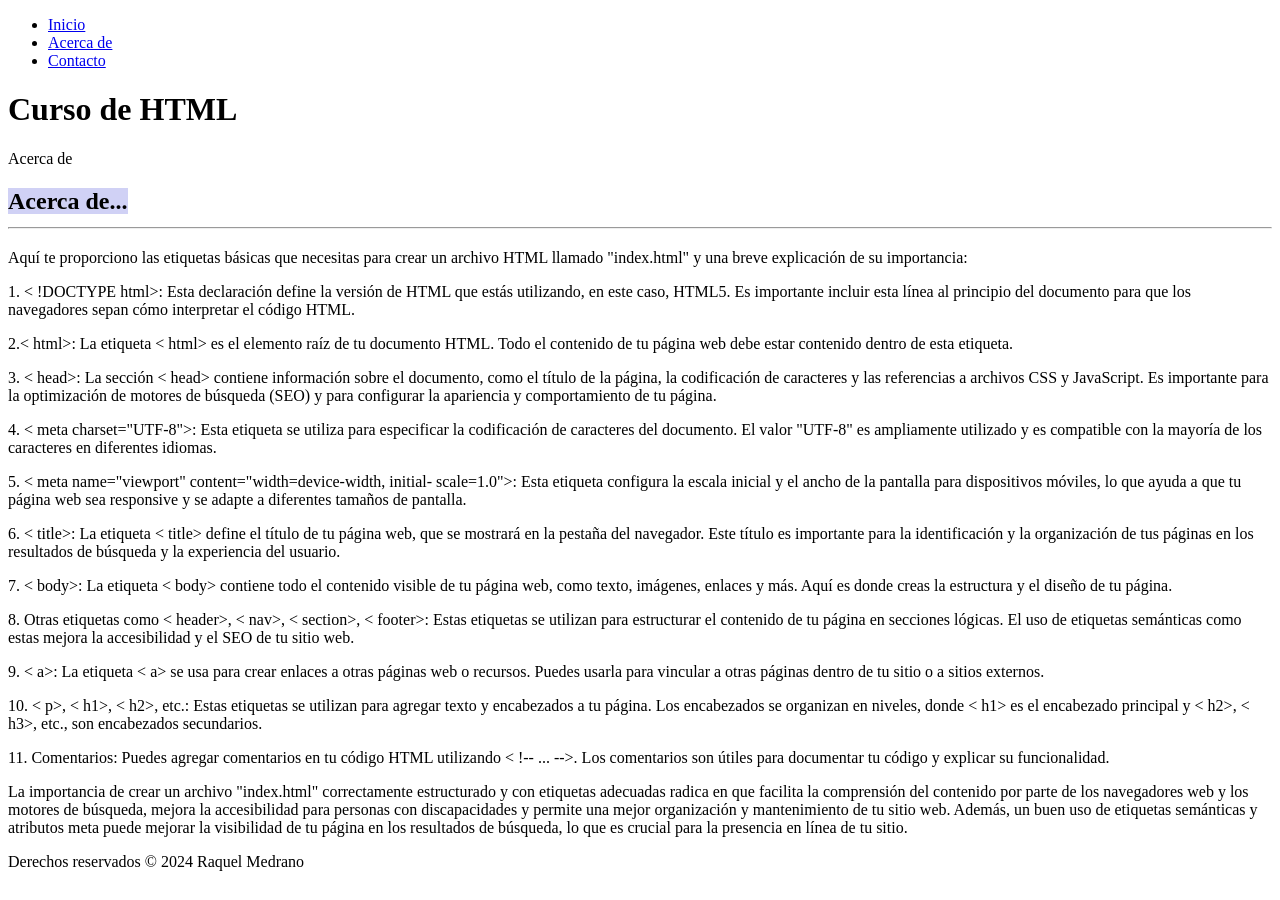
==== about.html @ 11ad398d "tercero" ====
<!DOCTYPE html> <!-- Indica que es un documento HTML, de lo contrario si no lo
ponemos, lo interpretaria como codigo antiguo antes de los 90's Quirks mode,
aparecerian codigos antiguos -->
<html lang="es">

<!--invoca al archivo style.css que contiene todas las configuraciones de estilos de
la página-->
<link rel="stylesheet" href="styles.css">

<!-- Encabezado, el valor atributo id invoca a una funcion del archivo style.css
para dar el formato del menu -->
<header id="mi-encabezado">

<title>CURSO HTML</title>
<!--Creacion del menú utilizando Nav-->
<nav>
<ul>
<li><a href="index.html">Inicio</a></li>
<li><a href="about.html">Acerca de </a></li>
<li><a href="contact.html">Contacto</a></li>
</ul>
</nav>

<!--Texto del encabezado-->
<h1>Curso de HTML</h1>
<p>Acerca de</p>

</header>

<!--Cuerpo del HTML. Las configuraciones de estilos se encuentran en el archivo
style.css-->
<body>

<main>

<!--*CONFIGURACION DEL TEXTO EN EL CUERPO. El tamño y tipo de letra
estan especificados en el archivo style.css*-->
<section class="contenido">
<h2> <span style="background-color:rgb(208, 209, 245);" ;>Acerca
de...</span>
<tr><td> <hr>
</hr></h2>
<p>
Aquí te proporciono las etiquetas básicas que necesitas para crear un
archivo HTML llamado
"index.html" y una breve explicación de su importancia:</p>
<p>
1. < !DOCTYPE html>: Esta declaración define la versión de HTML que
estás utilizando, en este
caso, HTML5. Es importante incluir esta línea al principio del documento
para que los navegadores
sepan cómo interpretar el código HTML.</p>
<p>
2.< html>: La etiqueta < html> es el elemento raíz de tu documento HTML.
Todo el contenido
de tu página web debe estar contenido dentro de esta etiqueta.</p>
<p>
3. < head>: La sección < head> contiene información sobre el documento,
como el título de la página,

la codificación de caracteres y las referencias a archivos CSS y JavaScript.
Es importante para la
optimización de motores de búsqueda (SEO) y para configurar la
apariencia y comportamiento de tu página.</p>
<p>
4. < meta charset="UTF-8">: Esta etiqueta se utiliza para especificar la
codificación de caracteres
del documento. El valor "UTF-8" es ampliamente utilizado y es compatible
con la mayoría de los
caracteres en diferentes idiomas.</p>
<p>

5. < meta name="viewport" content="width=device-width, initial-
scale=1.0">: Esta etiqueta configura

la escala inicial y el ancho de la pantalla para dispositivos móviles, lo que
ayuda a que tu página
web sea responsive y se adapte a diferentes tamaños de pantalla.</p>
<p>
6. < title>: La etiqueta < title> define el título de tu página web, que se
mostrará en la pestaña
del navegador. Este título es importante para la identificación y la
organización de tus páginas en
los resultados de búsqueda y la experiencia del usuario.</p>
<p>
7. < body>: La etiqueta < body> contiene todo el contenido visible de tu
página web, como texto,
imágenes, enlaces y más. Aquí es donde creas la estructura y el diseño de
tu página.</p>
<p>
8. Otras etiquetas como < header>, < nav>, < section>, < footer>: Estas
etiquetas se utilizan para
estructurar el contenido de tu página en secciones lógicas. El uso de
etiquetas semánticas como

estas mejora la accesibilidad y el SEO de tu sitio web.</p>
<p>
9. < a>: La etiqueta < a> se usa para crear enlaces a otras páginas web o
recursos. Puedes usarla
para vincular a otras páginas dentro de tu sitio o a sitios externos.</p>
<p>
10. < p>, < h1>, < h2>, etc.: Estas etiquetas se utilizan para agregar texto y
encabezados a tu página.
Los encabezados se organizan en niveles, donde < h1> es el encabezado
principal y < h2>, < h3>, etc.,
son encabezados secundarios.
</p>
<p>
11. Comentarios: Puedes agregar comentarios en tu código HTML
utilizando < !-- ... -->. Los comentarios
son útiles para documentar tu código y explicar su funcionalidad.</p>
<p>
La importancia de crear un archivo "index.html" correctamente
estructurado y con etiquetas adecuadas
radica en que facilita la comprensión del contenido por parte de los
navegadores web y los motores
de búsqueda, mejora la accesibilidad para personas con discapacidades y
permite una mejor organización
y mantenimiento de tu sitio web. Además, un buen uso de etiquetas
semánticas y atributos meta puede
mejorar la visibilidad de tu página en los resultados de búsqueda, lo que es
crucial para la presencia
en línea de tu sitio.</p>

</td></tr>

</section>
</main>

<!--Pie de pagina-->
<!--el atributo Class="footer" invoca a una funcion del archivo style.css para dar
el formato del pie de pagina-->
<div class="footer">Derechos reservados © 2024 Raquel Medrano</div>

<!--Invoca al archivo script.js que contiene la funcion que controla el
comportamiento del menu-->
<script src="script.js"></script>
</body>
</html>
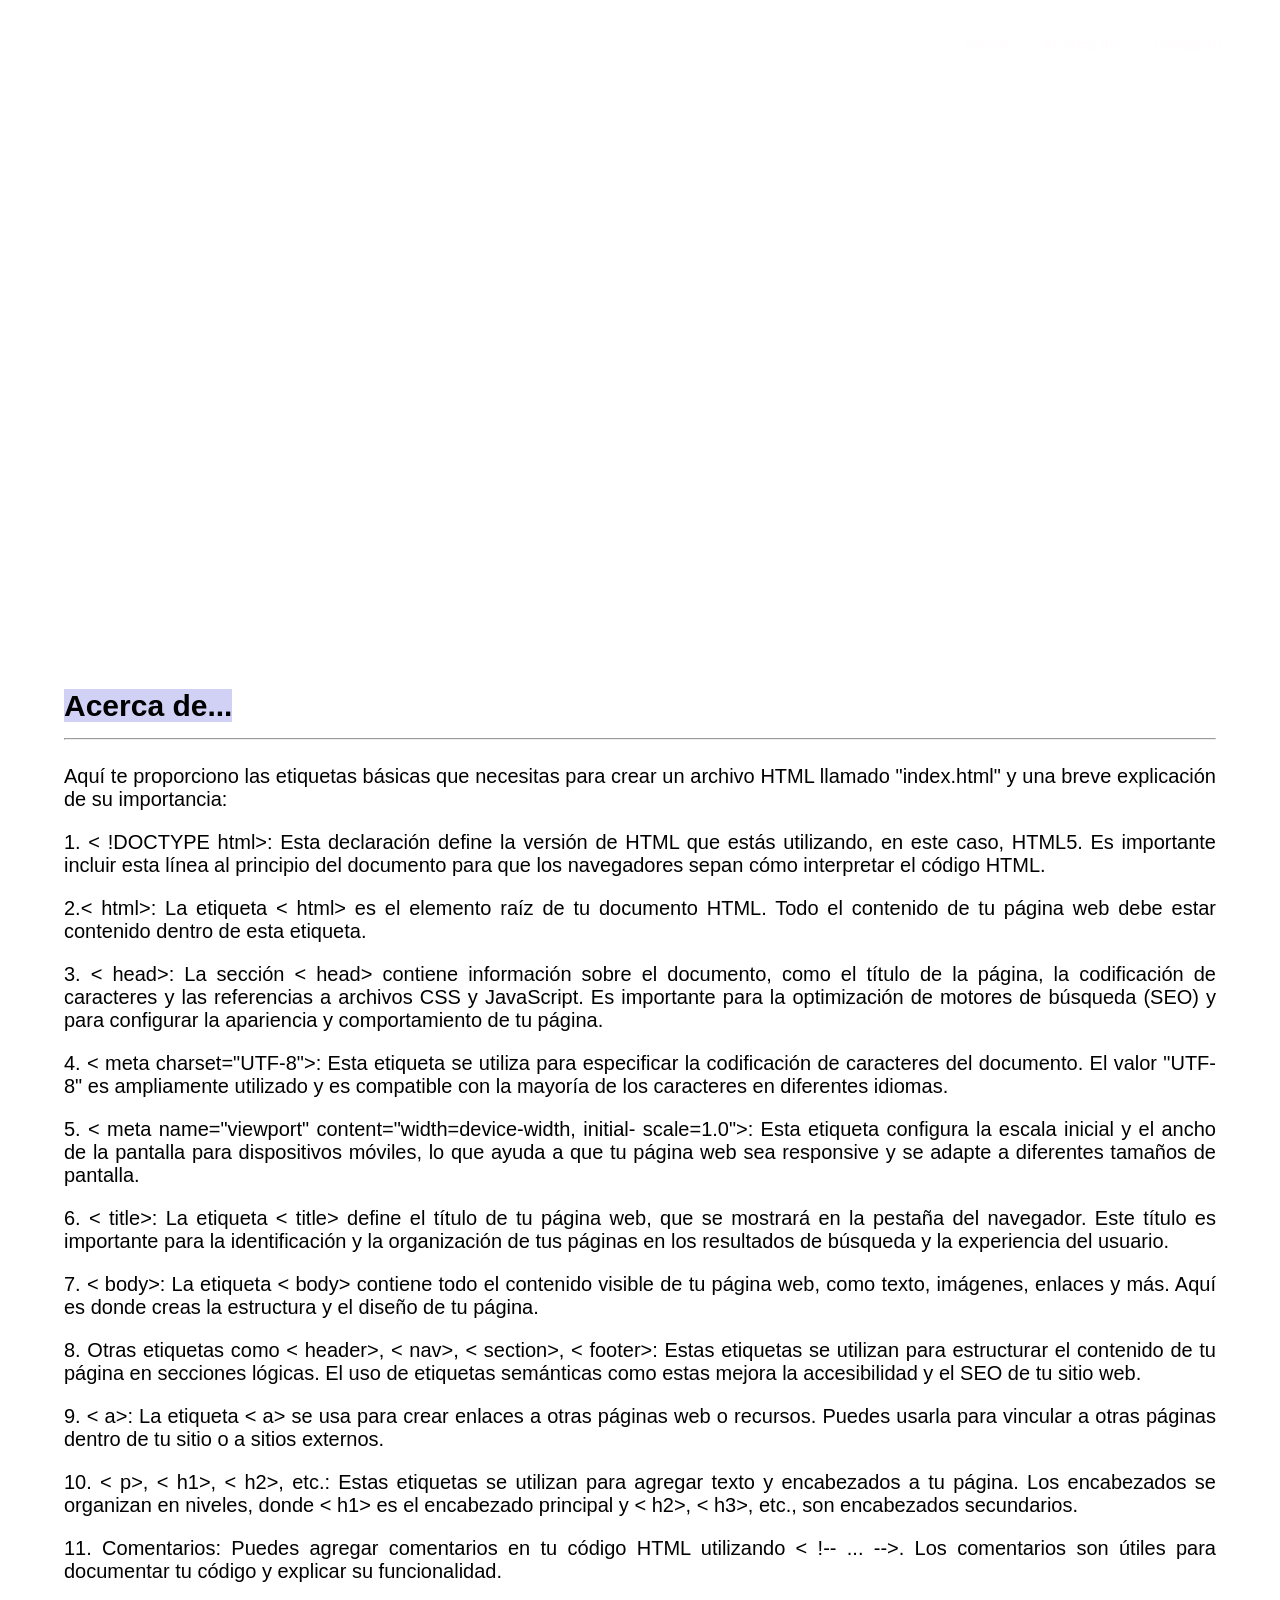
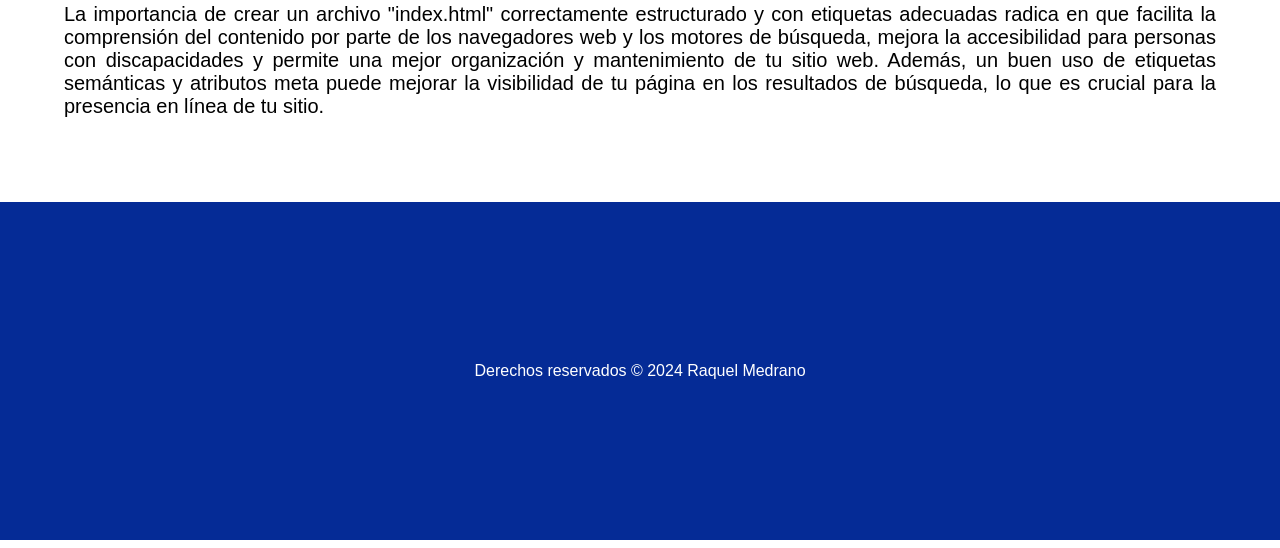
==== commit 97ecdf93: "cambio 3" ====
--- a/about.html
+++ b/about.html
@@ -1,7 +1,7 @@
 <!DOCTYPE html> <!-- Indica que es un documento HTML, de lo contrario si no lo
 ponemos, lo interpretaria como codigo antiguo antes de los 90's Quirks mode,
 aparecerian codigos antiguos -->
-<html lang="es">
+<html lang="es"> 
 
 <!--invoca al archivo style.css que contiene todas las configuraciones de estilos de
 la página-->
--- a/styles.css
+++ b/styles.css
@@ -0,0 +1,97 @@
+/*CONFIGURACION DEL ENCABEZADO*/
+
+/* Establece una imagen de fondo para el encabezado */
+#mi-encabezado {
+background-image: url('img/Cuidad.jpg'); /* Reemplaza 'ruta-de-tu-imagen.jpg' 
+con la ubicación de tu imagen */
+background-size: cover; /* Ajusta la imagen para cubrir todo el fondo */
+background-position: center; /* Centra la imagen en el encabezado */
+height: 35rem; /* Altura del encabezado (ajusta según tus necesidades) */
+
+color: #ffffff; /* Color del texto en el encabezado para asegurar la legibilidad */
+text-orientation: upright;
+text-align: center; /* Alinea el contenido al centro del encabezado */
+padding: 20px; /* Espacio de relleno interno para el contenido */
+
+}
+
+/* Estilos adicionales para el Título en el encabezado */
+#mi-encabezado h1 {
+font-size: 45px; /* Tamaño de fuente del título */
+font-family: Arial, Helvetica, sans-serif;
+}
+
+/* Estilos adicionales para el texto en el encabezado */
+#mi-encabezado p {
+font-size: 25px; /* Tamaño de fuente del texto del encabezado */
+}
+
+/*CONFIGURACION DEL MENU*/
+
+/* Establece el fondo transparente para el menú */
+nav {
+background-color: rgba(255, 255, 255, 0);
+padding: 20px;
+position: fixed; /* Posiciona el menú en la parte superior de la página */
+top: 0;
+left: 0;
+width: 100%;
+transition: background-color 0.5s; /* Transición suave para el cambio de color de
+fondo */
+
+}
+
+/* Estilos para los elementos menu*/
+ul {
+list-style-type: none;
+text-align: right;
+margin-right: 3rem;
+}
+
+/*elementos de la lista del menu*/
+li {
+display: inline;
+margin-right: 30px; /* Espacio entre elementos del menú */
+}
+
+a {
+text-decoration: none;
+color: #fffdfd; /* Color del texto del menú */
+font-weight: bold;
+}
+
+/* Cambia el color del enlace cuando se pasa el mouse por encima */
+a:hover {
+color: #ff9900; /* Cambia el color al pasar el mouse por encima */
+}
+
+/*CONFIGURACION DEL BODY*/
+body {
+/*configura los margenes de la página*/
+margin-top: 0px; /* Ajusta según la altura del menú */
+margin-left: 0px;
+margin-right: 0px;
+font-family: Arial, Helvetica, sans-serif;
+}
+
+/*CONFIGURACION DEL CONTENIDO*/
+.contenido {
+/* configura el color, tamaño de fuente y alineación del texto en el cuerpo de la
+página */
+color: #000000;
+font-size: 20px;
+padding: 5%;
+text-align:justify;
+
+font-family: Arial, Helvetica, sans-serif;
+}
+
+.footer {
+background-color: rgb(5,43,150); /* Cambia el color de fondo a azul */
+padding: 10rem;
+color: #fffdfd;
+color: #ffffff; /* Color del texto en el encabezado para asegurar la legibilidad */
+text-align: center; /* Alinea el contenido al centro del encabezado */
+/* Espacio de relleno interno para el contenido */
+
+}
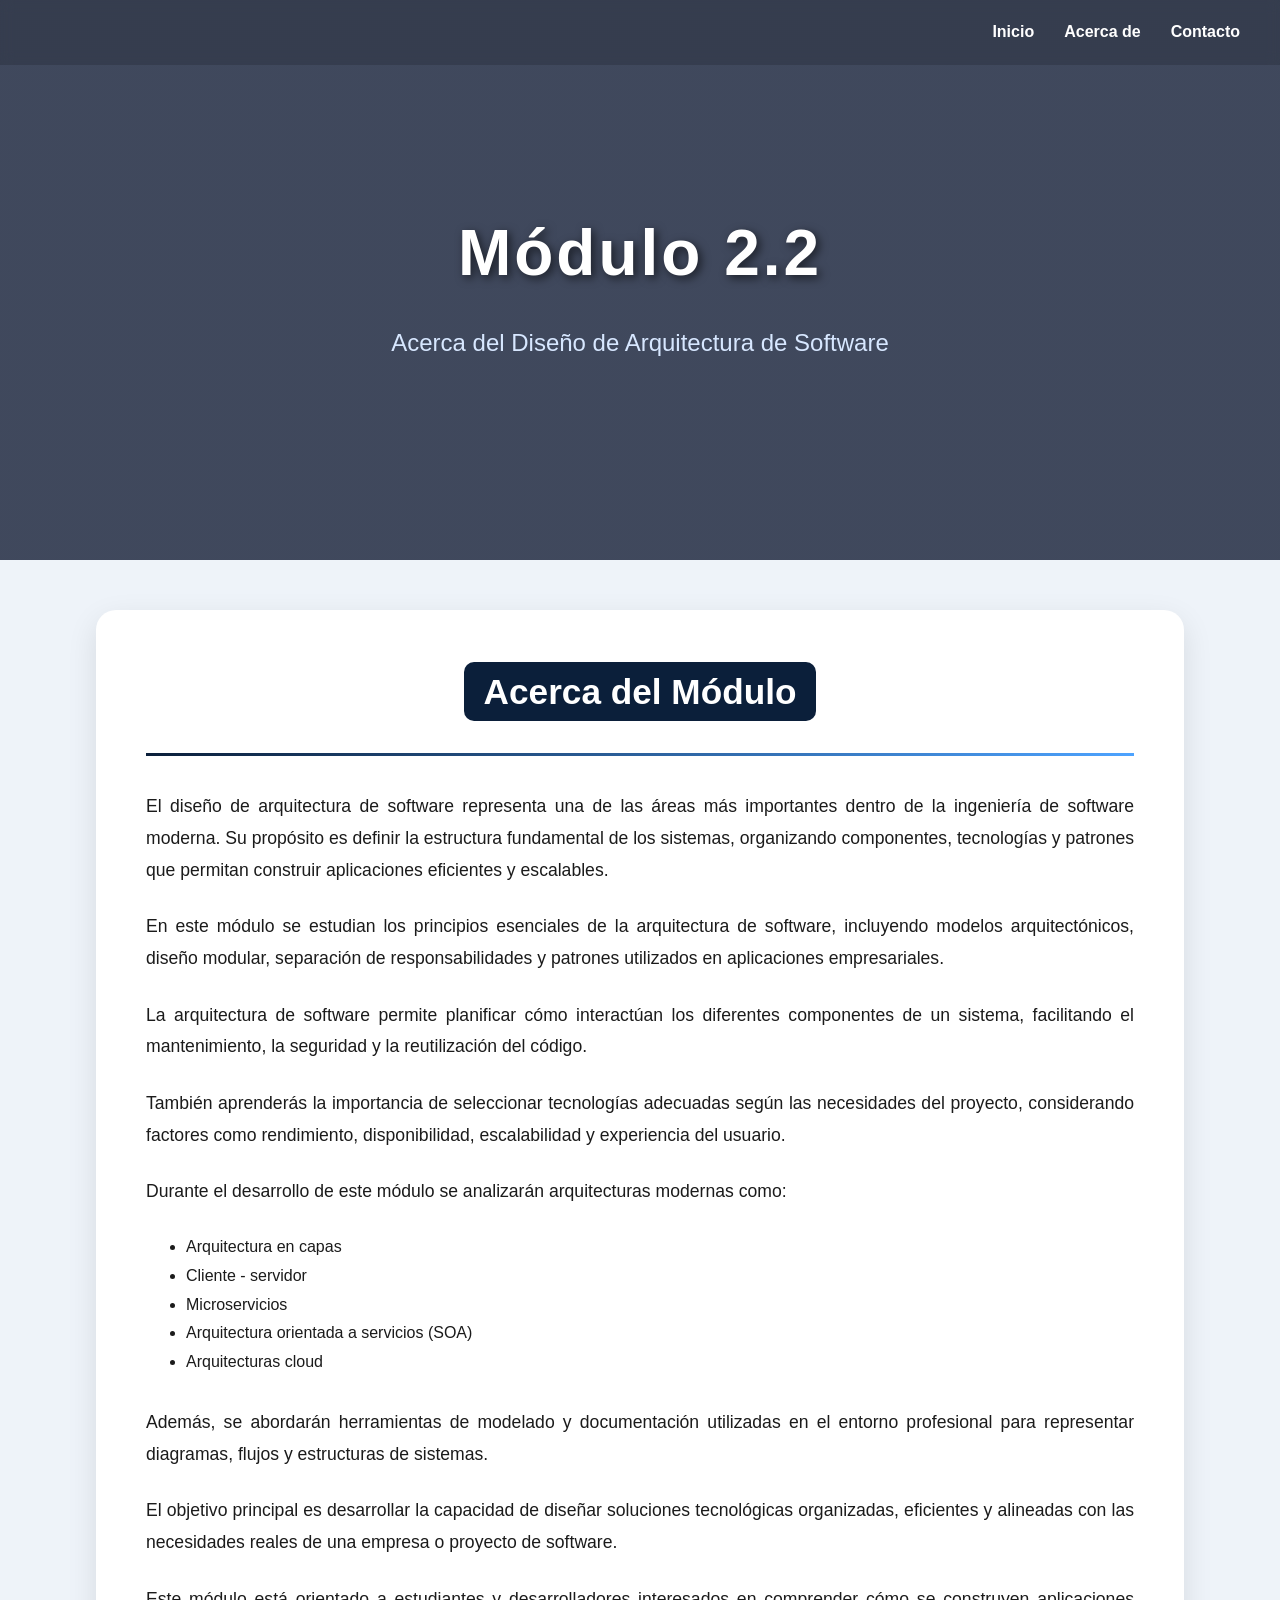
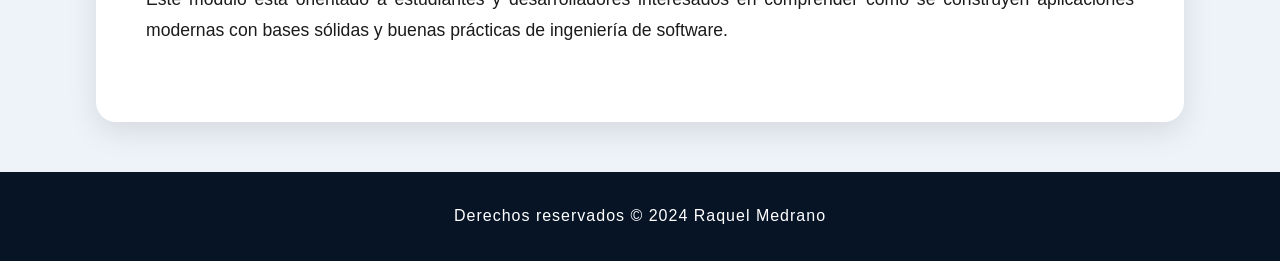
==== commit 8a564405: "cambio 4" ====
--- a/about.html
+++ b/about.html
@@ -1,139 +1,125 @@
-<!DOCTYPE html> <!-- Indica que es un documento HTML, de lo contrario si no lo
-ponemos, lo interpretaria como codigo antiguo antes de los 90's Quirks mode,
-aparecerian codigos antiguos -->
-<html lang="es"> 
+<!DOCTYPE html>
+<html lang="es">
 
-<!--invoca al archivo style.css que contiene todas las configuraciones de estilos de
-la página-->
-<link rel="stylesheet" href="styles.css">
+<head>
 
-<!-- Encabezado, el valor atributo id invoca a una funcion del archivo style.css
-para dar el formato del menu -->
-<header id="mi-encabezado">
+    <meta charset="UTF-8">
+    <meta name="viewport" content="width=device-width, initial-scale=1.0">
 
-<title>CURSO HTML</title>
-<!--Creacion del menú utilizando Nav-->
-<nav>
-<ul>
-<li><a href="index.html">Inicio</a></li>
-<li><a href="about.html">Acerca de </a></li>
-<li><a href="contact.html">Contacto</a></li>
-</ul>
-</nav>
+    <!-- Título -->
+    <title>Módulo 2.2 | Acerca de</title>
 
-<!--Texto del encabezado-->
-<h1>Curso de HTML</h1>
-<p>Acerca de</p>
+    <!-- CSS -->
+    <link rel="stylesheet" href="styles.css">
 
-</header>
+</head>
 
-<!--Cuerpo del HTML. Las configuraciones de estilos se encuentran en el archivo
-style.css-->
 <body>
 
-<main>
+    <!-- ENCABEZADO -->
+    <header id="mi-encabezado">
 
-<!--*CONFIGURACION DEL TEXTO EN EL CUERPO. El tamño y tipo de letra
-estan especificados en el archivo style.css*-->
-<section class="contenido">
-<h2> <span style="background-color:rgb(208, 209, 245);" ;>Acerca
-de...</span>
-<tr><td> <hr>
-</hr></h2>
-<p>
-Aquí te proporciono las etiquetas básicas que necesitas para crear un
-archivo HTML llamado
-"index.html" y una breve explicación de su importancia:</p>
-<p>
-1. < !DOCTYPE html>: Esta declaración define la versión de HTML que
-estás utilizando, en este
-caso, HTML5. Es importante incluir esta línea al principio del documento
-para que los navegadores
-sepan cómo interpretar el código HTML.</p>
-<p>
-2.< html>: La etiqueta < html> es el elemento raíz de tu documento HTML.
-Todo el contenido
-de tu página web debe estar contenido dentro de esta etiqueta.</p>
-<p>
-3. < head>: La sección < head> contiene información sobre el documento,
-como el título de la página,
+        <!-- MENÚ -->
+        <nav>
+            <ul>
+                <li><a href="index.html">Inicio</a></li>
+                <li><a href="about.html">Acerca de</a></li>
+                <li><a href="contact.html">Contacto</a></li>
+            </ul>
+        </nav>
 
-la codificación de caracteres y las referencias a archivos CSS y JavaScript.
-Es importante para la
-optimización de motores de búsqueda (SEO) y para configurar la
-apariencia y comportamiento de tu página.</p>
-<p>
-4. < meta charset="UTF-8">: Esta etiqueta se utiliza para especificar la
-codificación de caracteres
-del documento. El valor "UTF-8" es ampliamente utilizado y es compatible
-con la mayoría de los
-caracteres en diferentes idiomas.</p>
-<p>
+        <!-- TEXTO -->
+        <h1>Módulo 2.2</h1>
+        <p>Acerca del Diseño de Arquitectura de Software</p>
 
-5. < meta name="viewport" content="width=device-width, initial-
-scale=1.0">: Esta etiqueta configura
+    </header>
 
-la escala inicial y el ancho de la pantalla para dispositivos móviles, lo que
-ayuda a que tu página
-web sea responsive y se adapte a diferentes tamaños de pantalla.</p>
-<p>
-6. < title>: La etiqueta < title> define el título de tu página web, que se
-mostrará en la pestaña
-del navegador. Este título es importante para la identificación y la
-organización de tus páginas en
-los resultados de búsqueda y la experiencia del usuario.</p>
-<p>
-7. < body>: La etiqueta < body> contiene todo el contenido visible de tu
-página web, como texto,
-imágenes, enlaces y más. Aquí es donde creas la estructura y el diseño de
-tu página.</p>
-<p>
-8. Otras etiquetas como < header>, < nav>, < section>, < footer>: Estas
-etiquetas se utilizan para
-estructurar el contenido de tu página en secciones lógicas. El uso de
-etiquetas semánticas como
+    <!-- CONTENIDO -->
+    <main>
 
-estas mejora la accesibilidad y el SEO de tu sitio web.</p>
-<p>
-9. < a>: La etiqueta < a> se usa para crear enlaces a otras páginas web o
-recursos. Puedes usarla
-para vincular a otras páginas dentro de tu sitio o a sitios externos.</p>
-<p>
-10. < p>, < h1>, < h2>, etc.: Estas etiquetas se utilizan para agregar texto y
-encabezados a tu página.
-Los encabezados se organizan en niveles, donde < h1> es el encabezado
-principal y < h2>, < h3>, etc.,
-son encabezados secundarios.
-</p>
-<p>
-11. Comentarios: Puedes agregar comentarios en tu código HTML
-utilizando < !-- ... -->. Los comentarios
-son útiles para documentar tu código y explicar su funcionalidad.</p>
-<p>
-La importancia de crear un archivo "index.html" correctamente
-estructurado y con etiquetas adecuadas
-radica en que facilita la comprensión del contenido por parte de los
-navegadores web y los motores
-de búsqueda, mejora la accesibilidad para personas con discapacidades y
-permite una mejor organización
-y mantenimiento de tu sitio web. Además, un buen uso de etiquetas
-semánticas y atributos meta puede
-mejorar la visibilidad de tu página en los resultados de búsqueda, lo que es
-crucial para la presencia
-en línea de tu sitio.</p>
+        <section class="contenido">
 
-</td></tr>
+            <h2>
+                <span style="
+                    background-color:#0b1f3a;
+                    color:white;
+                    padding:10px 20px;
+                    border-radius:10px;">
+                    Acerca del Módulo
+                </span>
+            </h2>
 
-</section>
-</main>
+            <hr>
 
-<!--Pie de pagina-->
-<!--el atributo Class="footer" invoca a una funcion del archivo style.css para dar
-el formato del pie de pagina-->
-<div class="footer">Derechos reservados © 2024 Raquel Medrano</div>
+            <p>
+                El diseño de arquitectura de software representa una de las áreas más importantes
+                dentro de la ingeniería de software moderna. Su propósito es definir la estructura
+                fundamental de los sistemas, organizando componentes, tecnologías y patrones que
+                permitan construir aplicaciones eficientes y escalables.
+            </p>
 
-<!--Invoca al archivo script.js que contiene la funcion que controla el
-comportamiento del menu-->
-<script src="script.js"></script>
+            <p>
+                En este módulo se estudian los principios esenciales de la arquitectura de software,
+                incluyendo modelos arquitectónicos, diseño modular, separación de responsabilidades
+                y patrones utilizados en aplicaciones empresariales.
+            </p>
+
+            <p>
+                La arquitectura de software permite planificar cómo interactúan los diferentes
+                componentes de un sistema, facilitando el mantenimiento, la seguridad y la
+                reutilización del código.
+            </p>
+
+            <p>
+                También aprenderás la importancia de seleccionar tecnologías adecuadas según las
+                necesidades del proyecto, considerando factores como rendimiento, disponibilidad,
+                escalabilidad y experiencia del usuario.
+            </p>
+
+            <p>
+                Durante el desarrollo de este módulo se analizarán arquitecturas modernas como:
+            </p>
+
+            <ul style="margin-left:40px; margin-bottom:30px;">
+
+                <li>Arquitectura en capas</li>
+                <li>Cliente - servidor</li>
+                <li>Microservicios</li>
+                <li>Arquitectura orientada a servicios (SOA)</li>
+                <li>Arquitecturas cloud</li>
+
+            </ul>
+
+            <p>
+                Además, se abordarán herramientas de modelado y documentación utilizadas en el
+                entorno profesional para representar diagramas, flujos y estructuras de sistemas.
+            </p>
+
+            <p>
+                El objetivo principal es desarrollar la capacidad de diseñar soluciones tecnológicas
+                organizadas, eficientes y alineadas con las necesidades reales de una empresa o
+                proyecto de software.
+            </p>
+
+            <p>
+                Este módulo está orientado a estudiantes y desarrolladores interesados en comprender
+                cómo se construyen aplicaciones modernas con bases sólidas y buenas prácticas de
+                ingeniería de software.
+            </p>
+
+        </section>
+
+    </main>
+
+    <!-- FOOTER -->
+    <div class="footer">
+
+        Derechos reservados © 2024 Raquel Medrano
+
+    </div>
+
+    <!-- SCRIPT -->
+    <script src="script.js"></script>
+
 </body>
 </html>
--- a/styles.css
+++ b/styles.css
@@ -1,97 +1,205 @@
-/*CONFIGURACION DEL ENCABEZADO*/
-
-/* Establece una imagen de fondo para el encabezado */
-#mi-encabezado {
-background-image: url('img/Cuidad.jpg'); /* Reemplaza 'ruta-de-tu-imagen.jpg' 
-con la ubicación de tu imagen */
-background-size: cover; /* Ajusta la imagen para cubrir todo el fondo */
-background-position: center; /* Centra la imagen en el encabezado */
-height: 35rem; /* Altura del encabezado (ajusta según tus necesidades) */
-
-color: #ffffff; /* Color del texto en el encabezado para asegurar la legibilidad */
-text-orientation: upright;
-text-align: center; /* Alinea el contenido al centro del encabezado */
-padding: 20px; /* Espacio de relleno interno para el contenido */
-
-}
-
-/* Estilos adicionales para el Título en el encabezado */
-#mi-encabezado h1 {
-font-size: 45px; /* Tamaño de fuente del título */
-font-family: Arial, Helvetica, sans-serif;
-}
-
-/* Estilos adicionales para el texto en el encabezado */
-#mi-encabezado p {
-font-size: 25px; /* Tamaño de fuente del texto del encabezado */
-}
-
-/*CONFIGURACION DEL MENU*/
-
-/* Establece el fondo transparente para el menú */
-nav {
-background-color: rgba(255, 255, 255, 0);
-padding: 20px;
-position: fixed; /* Posiciona el menú en la parte superior de la página */
-top: 0;
-left: 0;
-width: 100%;
-transition: background-color 0.5s; /* Transición suave para el cambio de color de
-fondo */
-
-}
-
-/* Estilos para los elementos menu*/
-ul {
-list-style-type: none;
-text-align: right;
-margin-right: 3rem;
-}
-
-/*elementos de la lista del menu*/
-li {
-display: inline;
-margin-right: 30px; /* Espacio entre elementos del menú */
-}
-
-a {
-text-decoration: none;
-color: #fffdfd; /* Color del texto del menú */
-font-weight: bold;
-}
-
-/* Cambia el color del enlace cuando se pasa el mouse por encima */
-a:hover {
-color: #ff9900; /* Cambia el color al pasar el mouse por encima */
-}
-
-/*CONFIGURACION DEL BODY*/
-body {
-/*configura los margenes de la página*/
-margin-top: 0px; /* Ajusta según la altura del menú */
-margin-left: 0px;
-margin-right: 0px;
-font-family: Arial, Helvetica, sans-serif;
-}
-
-/*CONFIGURACION DEL CONTENIDO*/
-.contenido {
-/* configura el color, tamaño de fuente y alineación del texto en el cuerpo de la
-página */
-color: #000000;
-font-size: 20px;
-padding: 5%;
-text-align:justify;
-
-font-family: Arial, Helvetica, sans-serif;
-}
-
-.footer {
-background-color: rgb(5,43,150); /* Cambia el color de fondo a azul */
-padding: 10rem;
-color: #fffdfd;
-color: #ffffff; /* Color del texto en el encabezado para asegurar la legibilidad */
-text-align: center; /* Alinea el contenido al centro del encabezado */
-/* Espacio de relleno interno para el contenido */
-
-}+/* =========================
+   CONFIGURACIÓN GENERAL
+========================= */
+
+*{
+    margin: 0;
+    padding: 0;
+    box-sizing: border-box;
+}
+
+body{
+    font-family: 'Segoe UI', Tahoma, Geneva, Verdana, sans-serif;
+    background-color: #eef3f9;
+    color: #1b1b1b;
+    line-height: 1.8;
+}
+
+/* =========================
+   ENCABEZADO
+========================= */
+
+#mi-encabezado{
+    background-image: linear-gradient(
+        rgba(5, 15, 40, 0.75),
+        rgba(5, 15, 40, 0.75)
+    ),
+    url('img/Cuidad.jpg');
+
+    background-size: cover;
+    background-position: center;
+    height: 35rem;
+
+    display: flex;
+    flex-direction: column;
+    justify-content: center;
+    align-items: center;
+
+    text-align: center;
+    color: white;
+
+    padding: 20px;
+}
+
+/* TÍTULO PRINCIPAL */
+
+#mi-encabezado h1{
+    font-size: 4rem;
+    letter-spacing: 3px;
+    margin-bottom: 10px;
+
+    text-shadow: 3px 3px 10px rgba(0,0,0,0.6);
+}
+
+/* SUBTÍTULO */
+
+#mi-encabezado p{
+    font-size: 1.5rem;
+    max-width: 700px;
+
+    color: #d7e7ff;
+}
+
+/* =========================
+   MENÚ
+========================= */
+
+nav{
+    position: fixed;
+    top: 0;
+    left: 0;
+
+    width: 100%;
+    padding: 18px 40px;
+
+    background: rgba(0, 0, 50, 0.35);
+
+    backdrop-filter: blur(10px);
+
+    z-index: 1000;
+
+    transition: 0.4s ease;
+}
+
+/* LISTA */
+
+nav ul{
+    list-style: none;
+    display: flex;
+    justify-content: flex-end;
+    gap: 30px;
+}
+
+/* ENLACES */
+
+nav a{
+    text-decoration: none;
+    color: white;
+
+    font-size: 1rem;
+    font-weight: 600;
+
+    transition: 0.3s ease;
+}
+
+/* EFECTO HOVER */
+
+nav a:hover{
+    color: #4da3ff;
+}
+
+/* =========================
+   CONTENIDO
+========================= */
+
+.contenido{
+
+    width: 85%;
+    max-width: 1200px;
+
+    margin: 50px auto;
+
+    background: white;
+
+    padding: 50px;
+
+    border-radius: 20px;
+
+    box-shadow: 0px 10px 30px rgba(0,0,0,0.1);
+}
+
+/* TITULOS */
+
+.contenido h2{
+    text-align: center;
+    margin-bottom: 30px;
+
+    color: #0b1f3a;
+
+    font-size: 2.2rem;
+}
+
+/* PÁRRAFOS */
+
+.contenido p{
+    margin-bottom: 25px;
+    text-align: justify;
+    font-size: 1.1rem;
+}
+
+/* LINEA */
+
+hr{
+    border: none;
+    height: 3px;
+
+    background: linear-gradient(to right, #0b1f3a, #4da3ff);
+
+    margin-bottom: 35px;
+}
+
+/* =========================
+   FOOTER
+========================= */
+
+.footer{
+
+    background-color: #071426;
+
+    color: white;
+
+    text-align: center;
+
+    padding: 30px;
+
+    margin-top: 50px;
+
+    font-size: 1rem;
+
+    letter-spacing: 1px;
+}
+
+/* =========================
+   RESPONSIVE
+========================= */
+
+@media(max-width:768px){
+
+    #mi-encabezado h1{
+        font-size: 2.5rem;
+    }
+
+    #mi-encabezado p{
+        font-size: 1.1rem;
+    }
+
+    nav ul{
+        justify-content: center;
+        gap: 15px;
+    }
+
+    .contenido{
+        width: 92%;
+        padding: 25px;
+    }
+} 
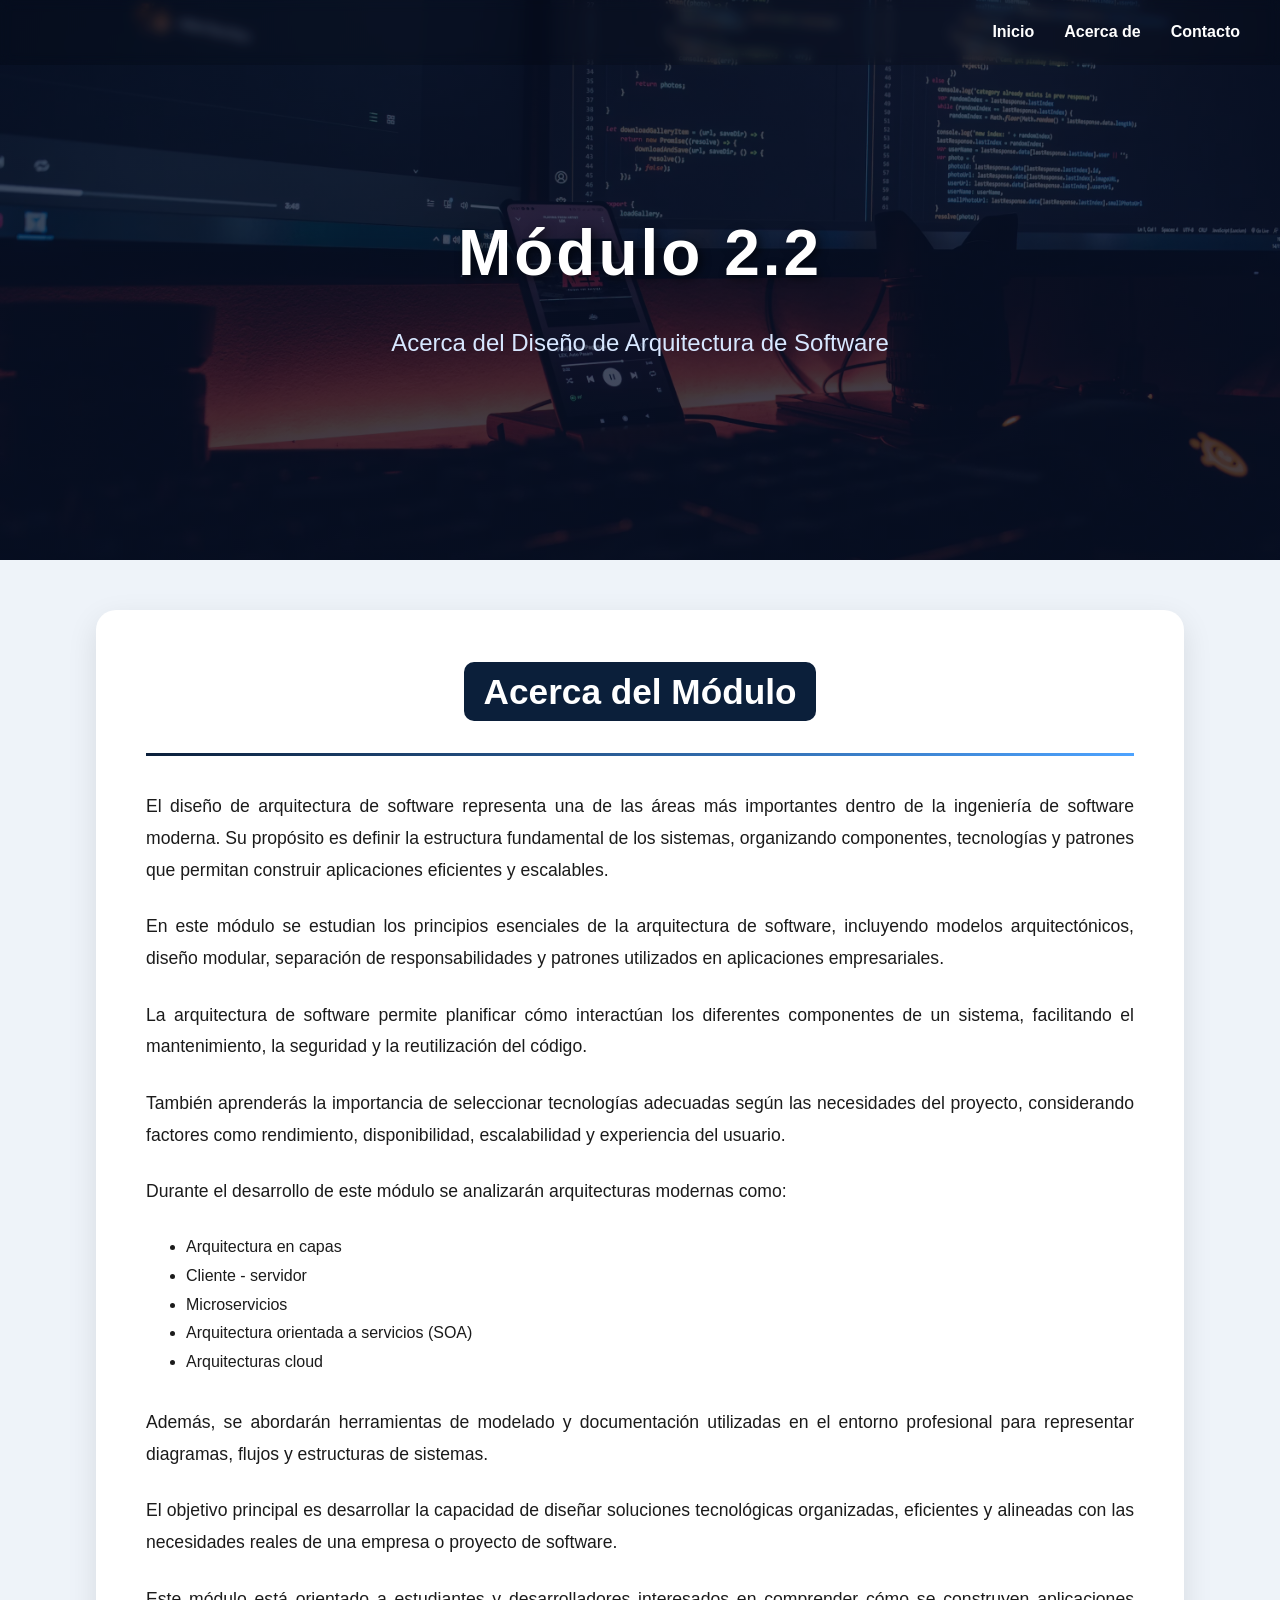
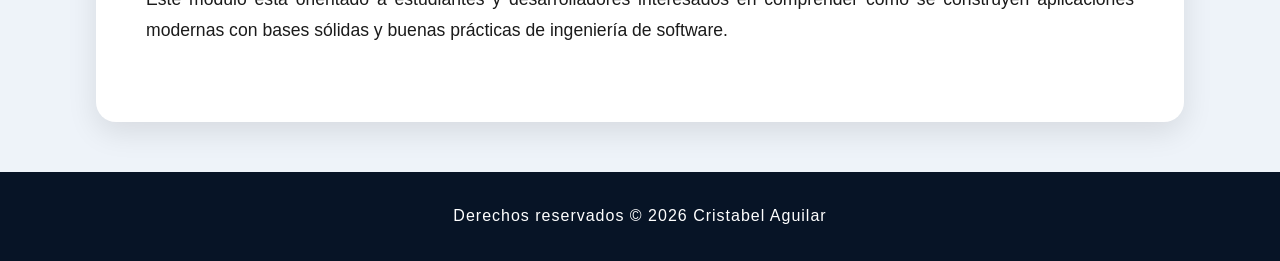
==== commit d24b71fe: "camboio 6" ====
--- a/about.html
+++ b/about.html
@@ -114,7 +114,7 @@
     <!-- FOOTER -->
     <div class="footer">
 
-        Derechos reservados © 2024 Raquel Medrano
+        Derechos reservados © 2026 Cristabel Aguilar
 
     </div>
 
--- a/styles.css
+++ b/styles.css
@@ -24,7 +24,7 @@
         rgba(5, 15, 40, 0.75),
         rgba(5, 15, 40, 0.75)
     ),
-    url('img/Cuidad.jpg');
+    url('img/img.avif'); 
 
     background-size: cover;
     background-position: center;
